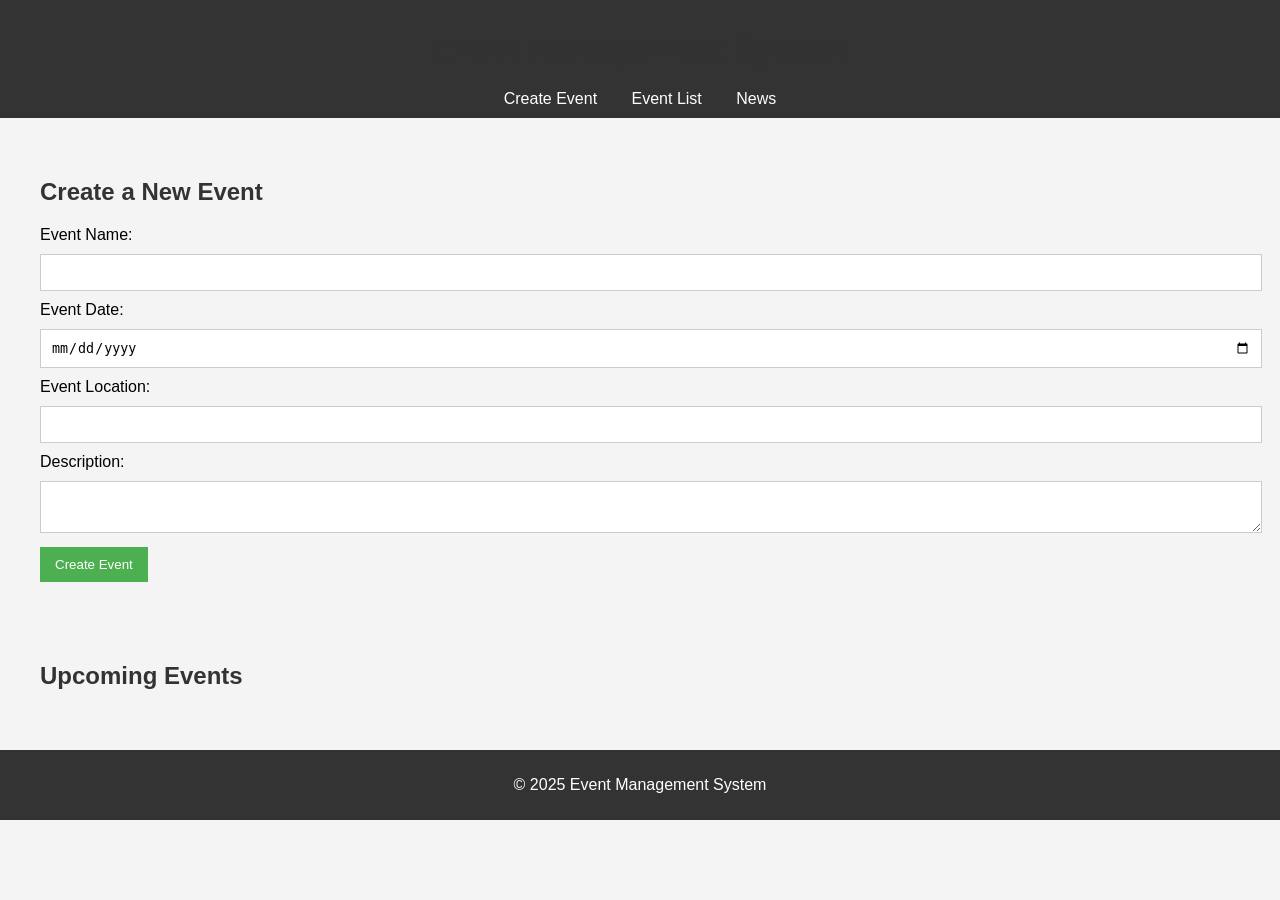
==== index.html @ 97d79565 "Renamed event.html to index.html for GitHub Pages" ====
<!DOCTYPE html>
<html lang="en">
<head>
  <meta charset="UTF-8">
  <meta name="viewport" content="width=device-width, initial-scale=1.0">
  <title>Event Management System</title>
  <link rel="stylesheet" href="event.css">
</head>
<body>
  <header>
    <h1>Event Management System</h1>
    <nav>
      <a href="#createEvent">Create Event</a>
      <a href="#eventList">Event List</a>
      <a href="chat.html" target="rightFrame">News</a>
    </nav>
  </header>

  <section id="createEvent">
    <h2>Create a New Event</h2>
    <form id="eventForm">
      <label for="eventName">Event Name:</label>
      <input type="text" id="eventName" name="eventName" required><br>

      <label for="eventDate">Event Date:</label>
      <input type="date" id="eventDate" name="eventDate" required><br>

      <label for="eventLocation">Event Location:</label>
      <input type="text" id="eventLocation" name="eventLocation" required><br>

      <label for="eventDescription">Description:</label>
      <textarea id="eventDescription" name="eventDescription" required></textarea><br>

      <button type="submit">Create Event</button>
    </form>
  </section>

  <section id="eventList">
    <h2>Upcoming Events</h2>
    <ul id="eventsContainer"></ul>
  </section>

  <footer>
    <p>&copy; 2025 Event Management System</p>
  </footer>

  <script src="event.js"></script>
</body>
</html>
---- event.css ----
body {
    font-family: Arial, sans-serif;
    margin: 0;
    padding: 0;
    background-color: #f4f4f4;
  }
  
  header {
    background-color: #333;
    color: white;
    padding: 10px 0;
    text-align: center;
  }
  
  header nav {
    margin-top: 10px;
  }
  
  header nav a {
    color: white;
    margin: 0 15px;
    text-decoration: none;
  }
  
  section {
    padding: 20px;
    margin: 20px;
  }
  
  h1, h2 {
    color: #333;
  }
  
  form input, form textarea {
    width: 100%;
    padding: 10px;
    margin: 10px 0;
    border: 1px solid #ccc;
  }
  
  form button {
    background-color: #4CAF50;
    color: white;
    padding: 10px 15px;
    border: none;
    cursor: pointer;
  }
  
  form button:hover {
    background-color: #45a049;
  }
  
  #eventList ul {
    list-style-type: none;
    padding: 0;
  }
  
  #eventList li {
    background-color: #fff;
    padding: 15px;
    margin: 10px 0;
    border-radius: 5px;
    box-shadow: 0 2px 5px rgba(0, 0, 0, 0.1);
  }
  
  footer {
    text-align: center;
    padding: 10px;
    background-color: #333;
    color: white;
  }
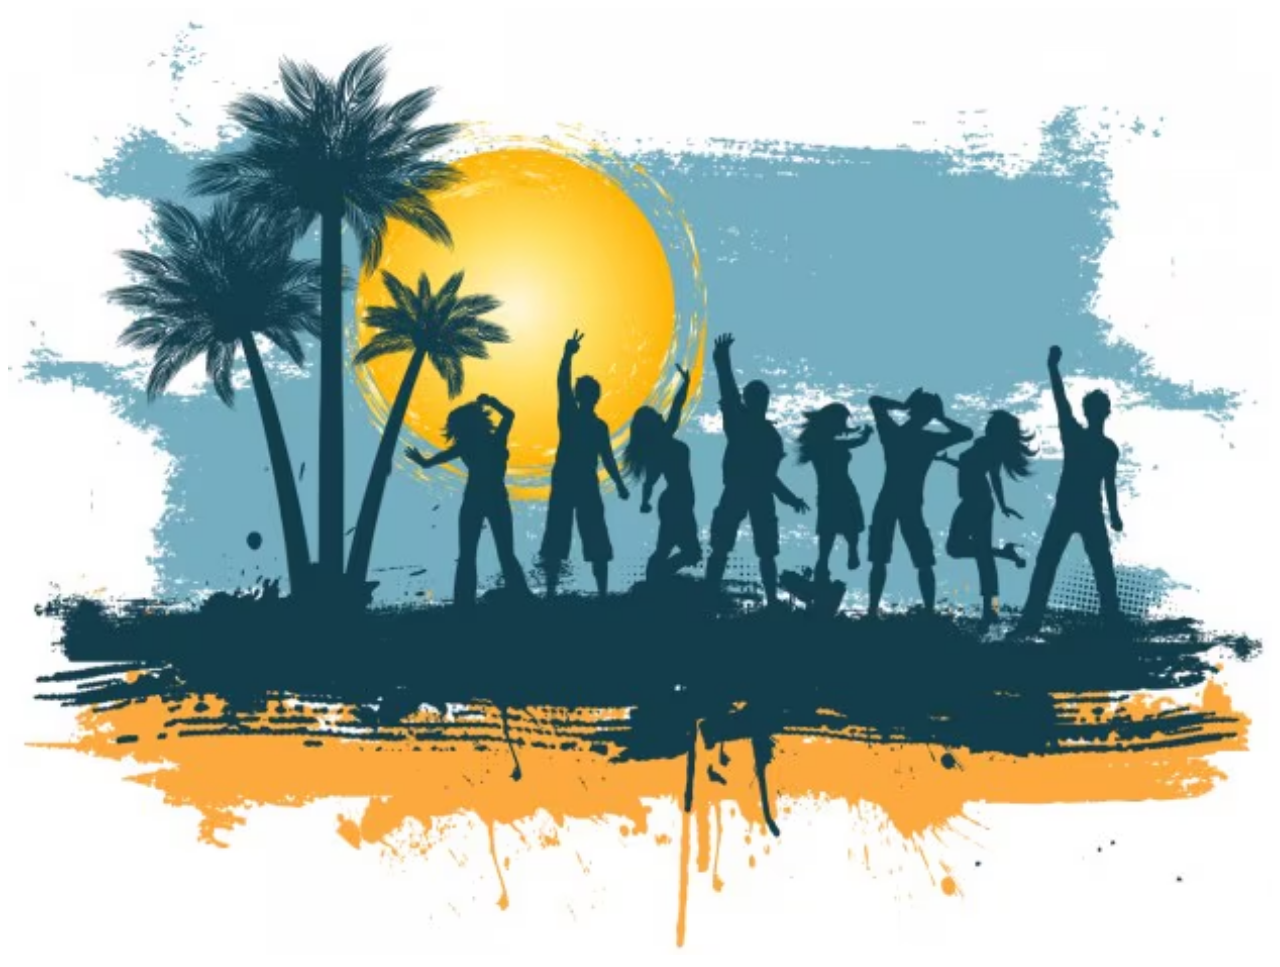
==== commit 870da434: "Replace old index.html with new homepage" ====
--- a/index.html
+++ b/index.html
@@ -1,49 +1,18 @@
 <!DOCTYPE html>
 <html lang="en">
 <head>
-  <meta charset="UTF-8">
-  <meta name="viewport" content="width=device-width, initial-scale=1.0">
-  <title>Event Management System</title>
-  <link rel="stylesheet" href="event.css">
+    <meta charset="UTF-8">
+    <meta name="viewport" content="width=device-width, initial-scale=1.0">
+    <title>Event Management</title>
 </head>
 <body>
-  <header>
-    <h1>Event Management System</h1>
-    <nav>
-      <a href="#createEvent">Create Event</a>
-      <a href="#eventList">Event List</a>
-      <a href="chat.html" target="rightFrame">News</a>
-    </nav>
-  </header>
-
-  <section id="createEvent">
-    <h2>Create a New Event</h2>
-    <form id="eventForm">
-      <label for="eventName">Event Name:</label>
-      <input type="text" id="eventName" name="eventName" required><br>
-
-      <label for="eventDate">Event Date:</label>
-      <input type="date" id="eventDate" name="eventDate" required><br>
-
-      <label for="eventLocation">Event Location:</label>
-      <input type="text" id="eventLocation" name="eventLocation" required><br>
-
-      <label for="eventDescription">Description:</label>
-      <textarea id="eventDescription" name="eventDescription" required></textarea><br>
-
-      <button type="submit">Create Event</button>
-    </form>
-  </section>
-
-  <section id="eventList">
-    <h2>Upcoming Events</h2>
-    <ul id="eventsContainer"></ul>
-  </section>
-
-  <footer>
-    <p>&copy; 2025 Event Management System</p>
-  </footer>
-
-  <script src="event.js"></script>
+    <img src="reunion.jpg"style="width:100%">
+    <script type="text/javascript">
+        // Redirect after 3 seconds
+        setTimeout(function() {
+            window.location.href = "event.html";
+        }, 3000);  // 3000 milliseconds = 3 seconds
+    </script>
+    
 </body>
-</html>
+</html>
